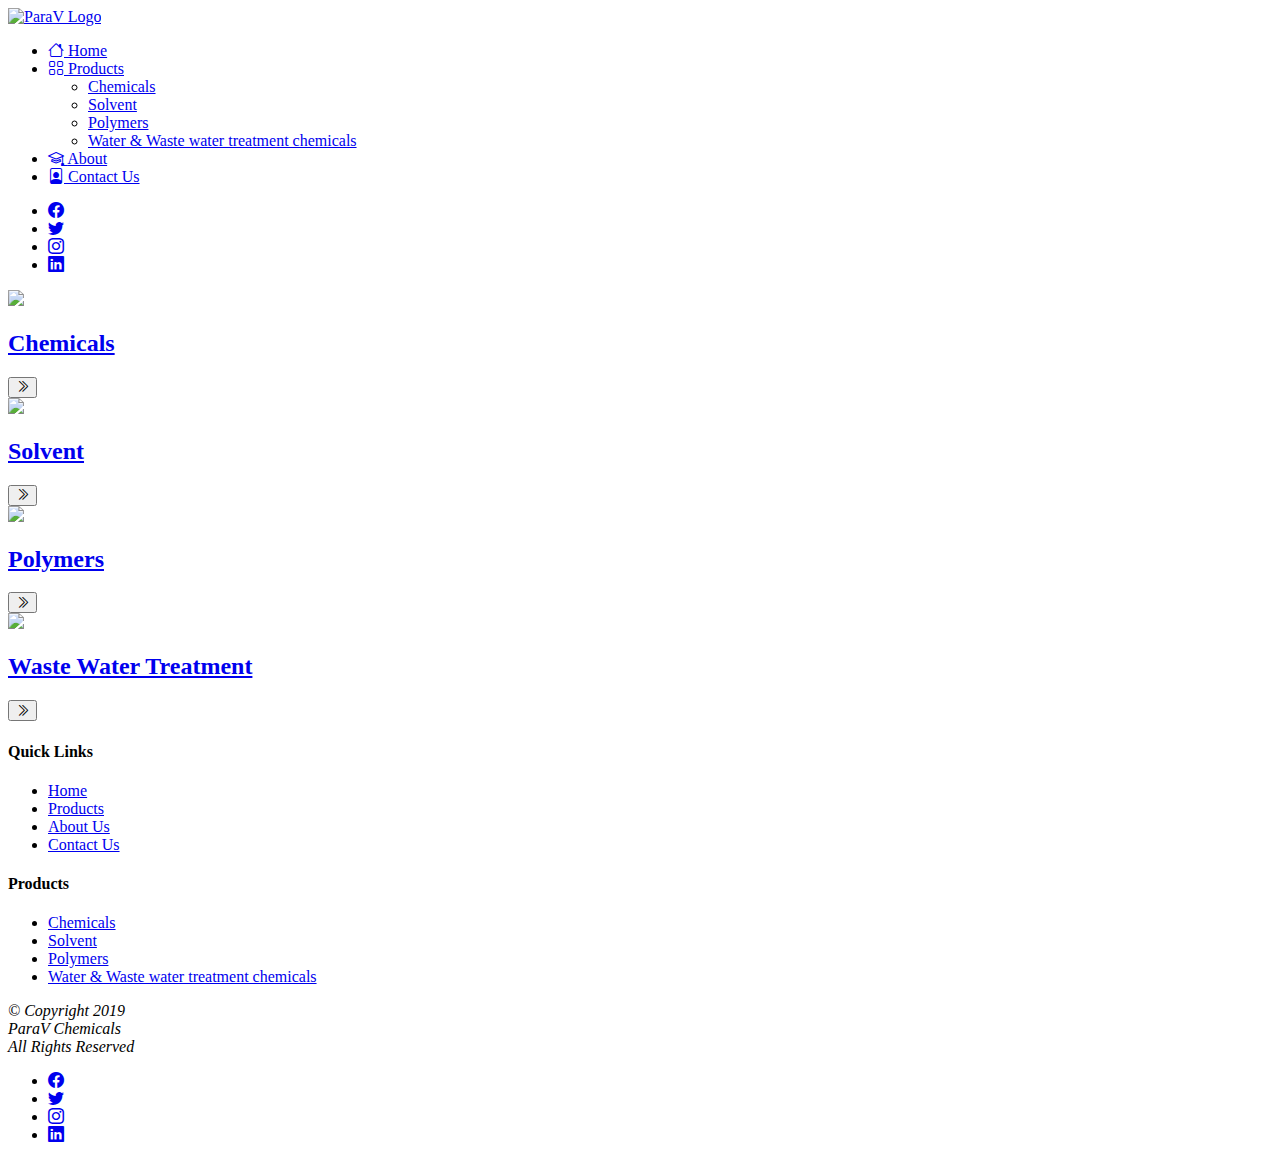
==== index.html @ d7d94d92 "Index page completed" ====
<!DOCTYPE html>
<html>

<head>
    <meta charset="UTF-8">
    <meta name="description" content="Free Web tutorials">
    <meta name="keywords" content="HTML, CSS, JavaScript">
    <meta name="author" content="John Doe">
    <meta name="viewport" content="width=device-width, initial-scale=1.0">

    <title>ParaV Chemicals</title>
    <!-- Font Links -->
    <link rel="preload" as="style"
        href="https://fonts.googleapis.com/css?family=Jost%3A200%2C300%2C400%2C500%2C600%2C700%2C800%7CJost%3A100%2C100italic%2C200%2C200italic%2C300%2C300italic%2C400%2C400italic%2C500%2C500italic%2C600%2C600italic%2C700%2C700italic%2C800%2C800italic%2C900%2C900italic&amp;subset=latin%2Clatin-ext&amp;display=swap">
    <link rel="stylesheet"
        href="https://fonts.googleapis.com/css?family=Jost%3A200%2C300%2C400%2C500%2C600%2C700%2C800%7CJost%3A100%2C100italic%2C200%2C200italic%2C300%2C300italic%2C400%2C400italic%2C500%2C500italic%2C600%2C600italic%2C700%2C700italic%2C800%2C800italic%2C900%2C900italic&amp;subset=latin%2Clatin-ext&amp;display=swap"
        media="all" onload="this.media='all'">

    <!-- CSS links -->
    <link href="https://cdn.jsdelivr.net/npm/bootstrap@5.0.2/dist/css/bootstrap.min.css" rel="stylesheet"
        integrity="sha384-EVSTQN3/azprG1Anm3QDgpJLIm9Nao0Yz1ztcQTwFspd3yD65VohhpuuCOmLASjC" crossorigin="anonymous">
    <link rel="stylesheet" href="https://cdn.jsdelivr.net/npm/bootstrap-icons@1.9.1/font/bootstrap-icons.css">
    <link href="css/style.css" rel="stylesheet">

    <!-- JS Links -->
    <script src="https://cdn.jsdelivr.net/npm/bootstrap@5.0.2/dist/js/bootstrap.bundle.min.js"
        integrity="sha384-MrcW6ZMFYlzcLA8Nl+NtUVF0sA7MsXsP1UyJoMp4YLEuNSfAP+JcXn/tWtIaxVXM"
        crossorigin="anonymous"></script>
</head>

<body>

    <header class="border-bottom">
        <div class="container">
            <div class="d-flex flex-wrap align-items-stretch justify-content-center justify-content-md-between header">
                <a href="/"
                    class="d-flex align-items-center col-md-3 mb-2 mb-md-0 text-dark text-decoration-none py-1 header_logo">
                    <img src="images/logo.jpg" alt="ParaV Logo" />
                </a>

                <ul class="nav col-12 col-md-auto mb-2 align-items-stretch justify-content-center mb-md-0">
                    <li class="d-flex align-items-stretch">
                        <a href="#"
                            class="nav-link mx-2 px-2 d-flex flex-column align-items-center justify-content-center link-dark">
                            <i class="bi bi-house"></i>
                            <span>Home</span>
                        </a>
                    </li>
                    <li class="d-flex align-items-stretch">
                        <a href="#"
                            class="nav-link mx-2 px-2 d-flex flex-column align-items-center justify-content-center link-dark">
                            <i class="bi bi-grid"></i>
                            <span>Products</span>
                        </a>
                        <ul class="dropdown-menu">
                            <li><a class="dropdown-item" href="chemicals.html">Chemicals</a></li>
                            <li><a class="dropdown-item" href="#">Solvent</a></li>
                            <li><a class="dropdown-item" href="#">Polymers</a></li>
                            <li><a class="dropdown-item" href="#">Water & Waste water treatment chemicals</a></li>
                        </ul>
                    </li>
                    <li class="d-flex align-items-stretch">
                        <a href="#"
                            class="nav-link mx-2 px-2 d-flex flex-column align-items-center justify-content-center link-dark">
                            <i class="bi bi-mortarboard"></i>
                            <span>About</span>
                        </a>
                    </li>
                    <li class="d-flex align-items-stretch">
                        <a href="#"
                            class="nav-link mx-2 px-2 d-flex flex-column align-items-center justify-content-center link-dark">
                            <i class="bi bi-file-person"></i>
                            <span>Contact Us</span>
                        </a>
                    </li>
                </ul>

                <div class="col-md-3 d-flex align-items-center justify-content-end">
                    <ul class="nav d-flex align-items-center justify-content-end mb-0 nav-social">
                        <li class="mx-2">
                            <a class="" href="javascript:;"><i class="bi bi-facebook"></i></a>
                        </li>
                        <li class="mx-2">
                            <a class="" href="javascript:;"><i class="bi bi-twitter"></i></a>
                        </li>
                        <li class="mx-2">
                            <a class="" href="javascript:;"><i class="bi bi-instagram"></i></a>
                        </li>
                        <li class="mx-2">
                            <a class="" href="javascript:;"><i class="bi bi-linkedin"></i></a>
                        </li>
                    </ul>
                </div>
            </div>
        </div>
    </header>
    <section class="main-wrapper">
        <section class="column-banner">
            <div class="row g-0">
                <div class="col-md-3">
                    <div class="column-banner-col">
                        <div class="column-banner-image">
                            <img src="images/chemicals.jpg">
                        </div>
                        <a href="javascript:;" class="column-banner-content">
                            <h2>Chemicals</h2>
                            <button class="btn btn-primary column-banner_btn"><i
                                    class="bi bi-chevron-double-right"></i></button>
                        </a>
                    </div>
                </div>
                <div class="col-md-3">
                    <div class="column-banner-col">
                        <div class="column-banner-image">
                            <img src="images/solvent.jpg">
                        </div>
                        <a href="javascript:;" class="column-banner-content">
                            <h2>Solvent</h2>
                            <button class="btn btn-primary column-banner_btn"><i
                                    class="bi bi-chevron-double-right"></i></button>
                        </a>
                    </div>
                </div>
                <div class="col-md-3">
                    <div class="column-banner-col">
                        <div class="column-banner-image">
                            <img src="images/polymers.jpg">
                        </div>
                        <a href="javascript:;" class="column-banner-content">
                            <h2>Polymers</h2>
                            <button class="btn btn-primary column-banner_btn"><i
                                    class="bi bi-chevron-double-right"></i></button>
                        </a>
                    </div>
                </div>
                <div class="col-md-3">
                    <div class="column-banner-col">
                        <div class="column-banner-image">
                            <img src="images/waste-water.jpg">
                        </div>
                        <a href="javascript:;" class="column-banner-content">
                            <h2>Waste Water Treatment</h2>
                            <button class="btn btn-primary column-banner_btn"><i
                                    class="bi bi-chevron-double-right"></i></button>
                        </a>
                    </div>
                </div>
            </div>
        </section>
    </section>

</body>
<footer>
    <div class="container">
        <div class="row">
            <div class="col-4">
                <h4>Quick Links</h4>
                <ul class="nav flex-column">
                    <li><a href="javascript:;" class="nav-link">Home</a></li>
                    <li><a href="javascript:;" class="nav-link">Products</a></li>
                    <li><a href="javascript:;" class="nav-link">About Us</a></li>
                    <li><a href="javascript:;" class="nav-link">Contact Us</a></li>
                </ul>
            </div>
            <div class="col-4">
                <h4>Products</h4>
                <ul class="nav flex-column">
                    <li><a href="chemicals.html" class="nav-link">Chemicals</a></li>
                    <li><a href="javascript:;" class="nav-link">Solvent</a></li>
                    <li><a href="javascript:;" class="nav-link">Polymers</a></li>
                    <li><a href="javascript:;" class="nav-link">Water & Waste water treatment chemicals</a></li>
                </ul>
            </div>
            <div class="col-4">
                <address class="text-end lh-lg">
                    &#169; Copyright 2019 <br>
                    ParaV Chemicals<br>
                    All Rights Reserved
                </address>
                <ul class="nav d-flex align-items-center justify-content-end mb-0 nav-social">
                    <li class="mx-3">
                        <a class="" href="javascript:;"><i class="bi bi-facebook"></i></a>
                    </li>
                    <li class="mx-3">
                        <a class="" href="javascript:;"><i class="bi bi-twitter"></i></a>
                    </li>
                    <li class="mx-3">
                        <a class="" href="javascript:;"><i class="bi bi-instagram"></i></a>
                    </li>
                    <li class="ms-3">
                        <a class="" href="javascript:;"><i class="bi bi-linkedin"></i></a>
                    </li>
                </ul>
            </div>
        </div>
    </div>
</footer>

</html>
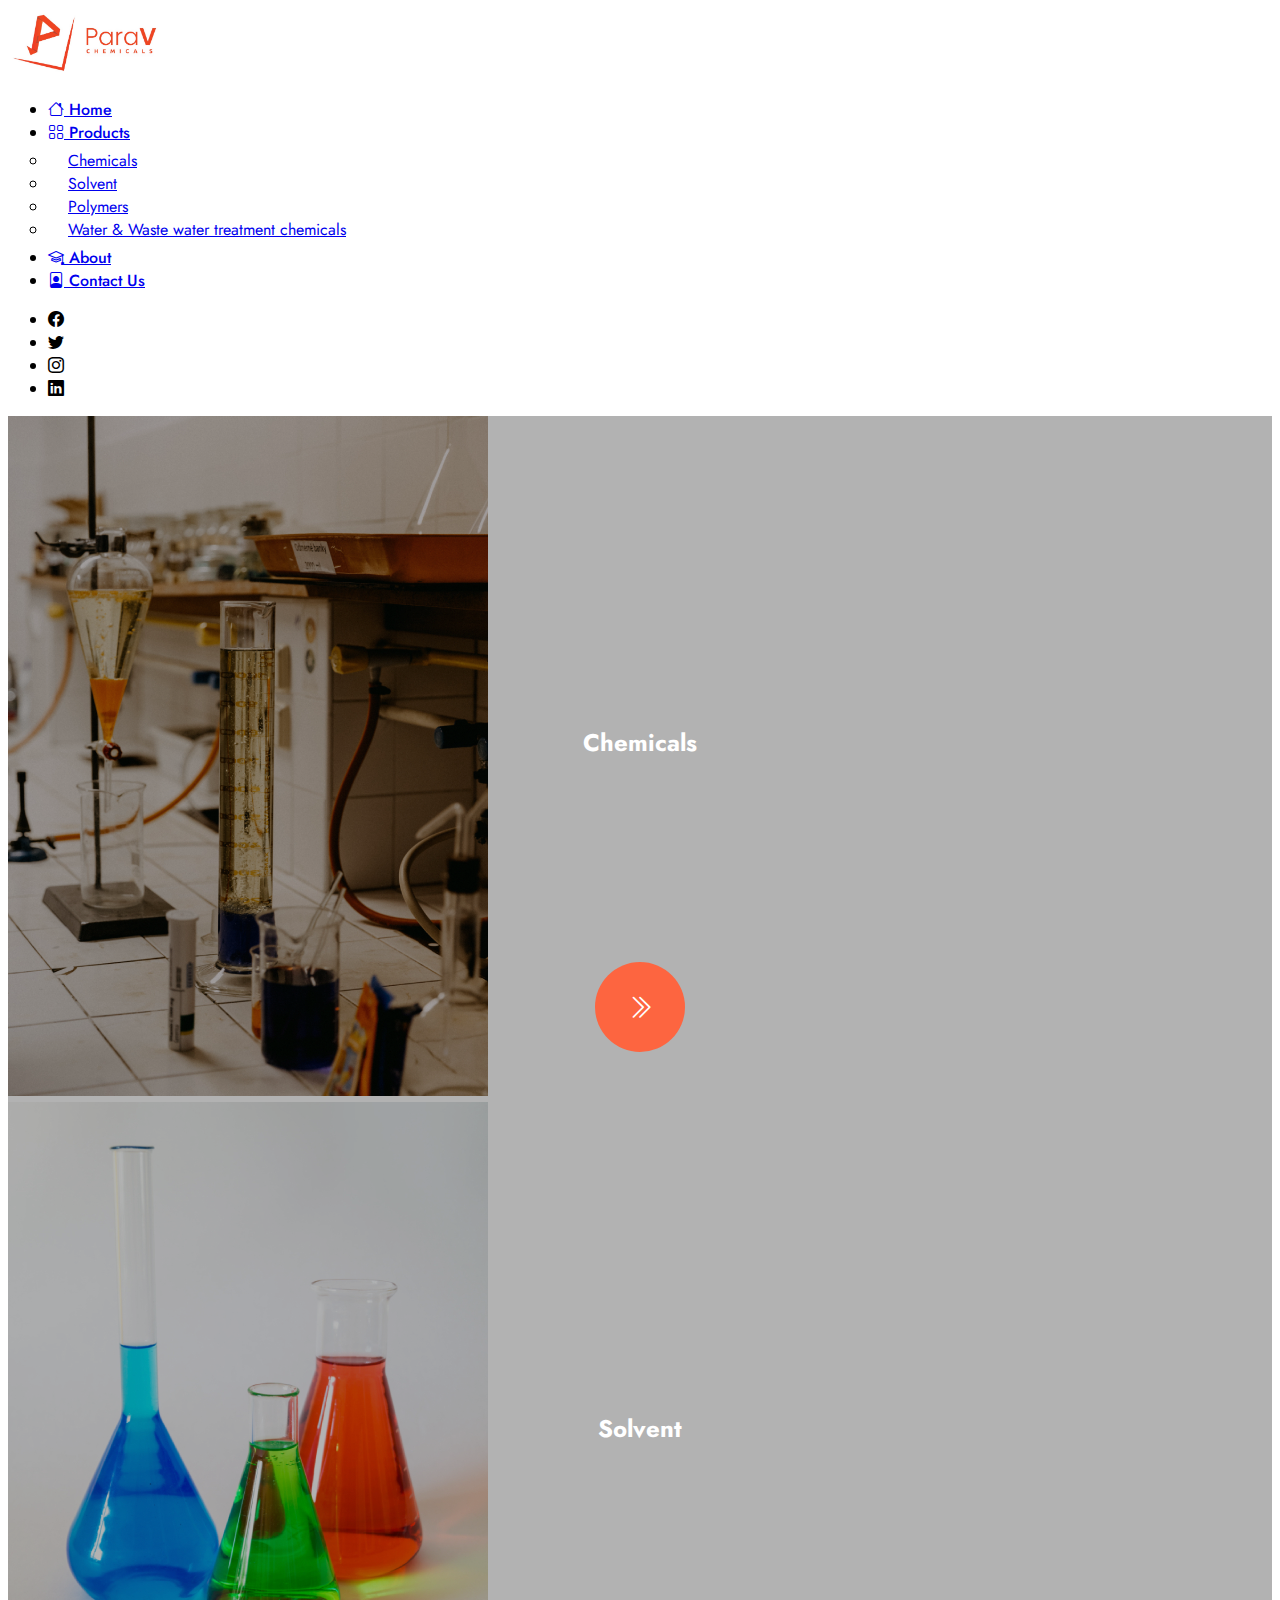
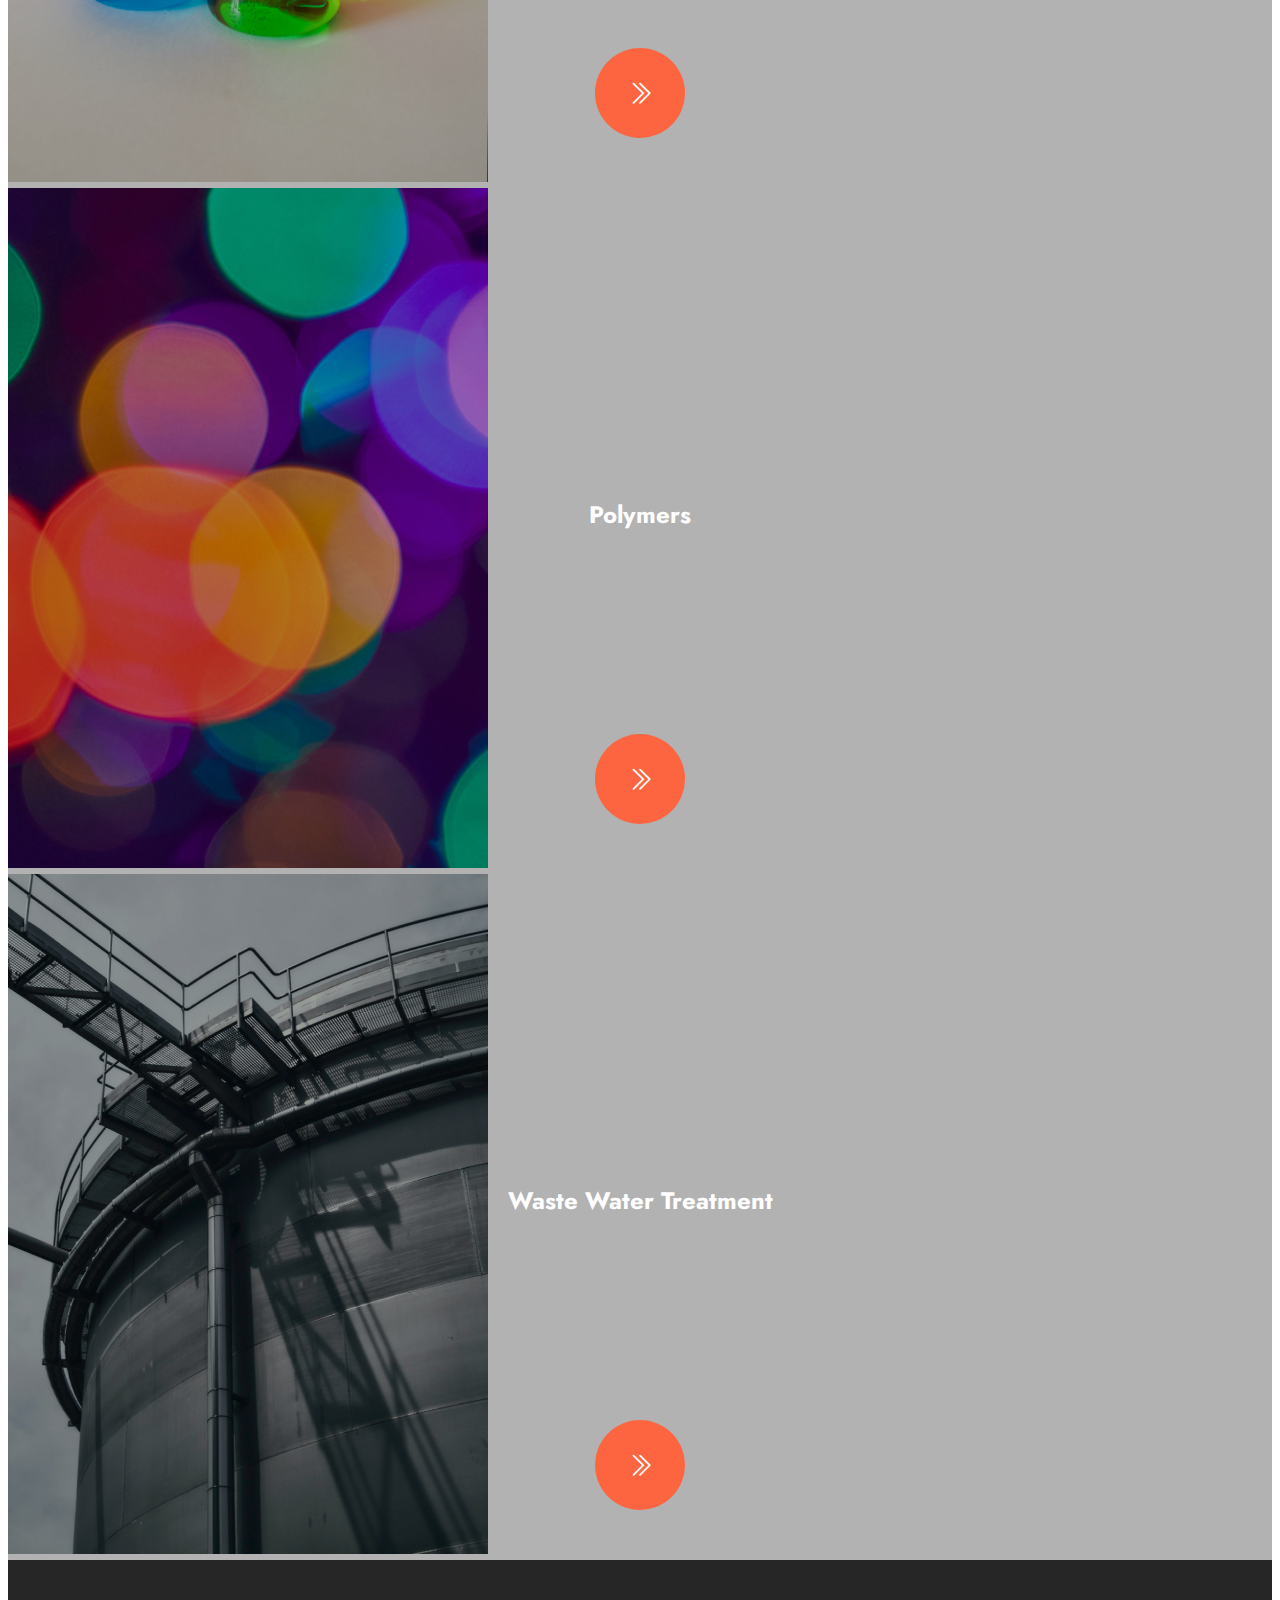
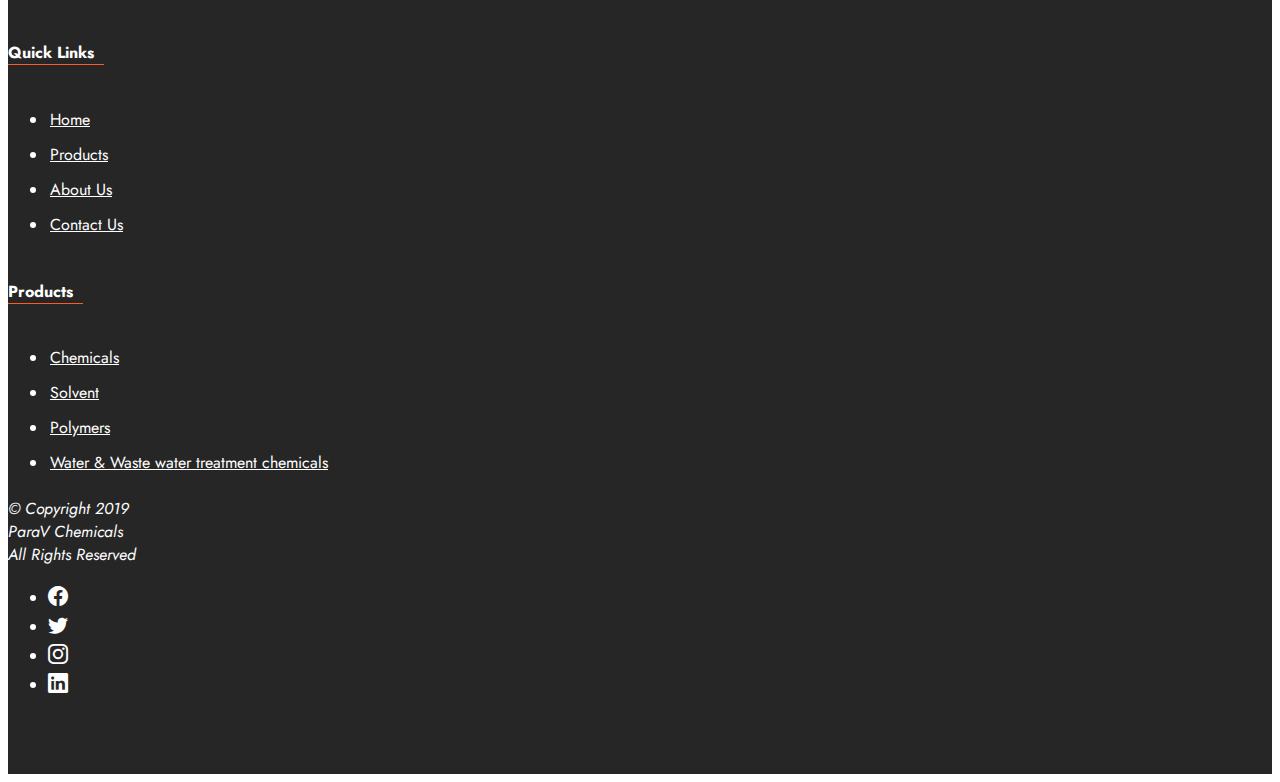
==== commit ec145ecc: "Chemical page update" ====
--- a/index.html
+++ b/index.html
@@ -30,10 +30,10 @@
 
 <body>
 
-    <header class="border-bottom">
+    <header>
         <div class="container">
             <div class="d-flex flex-wrap align-items-stretch justify-content-center justify-content-md-between header">
-                <a href="/"
+                <a href="index.html"
                     class="d-flex align-items-center col-md-3 mb-2 mb-md-0 text-dark text-decoration-none py-1 header_logo">
                     <img src="images/logo.jpg" alt="ParaV Logo" />
                 </a>
--- a/css/style.css
+++ b/css/style.css
@@ -0,0 +1,231 @@
+/*Base setup starts*/
+
+* {
+    transition: 0.2s ease all;
+}
+
+img {
+    max-width: 100%;
+}
+
+body {
+    font-family: Jost, Arial, sans-serif;
+    transition: 0.2s ease all;
+}
+
+.btn-primary {
+    background: #fff;
+    border: none;
+    border-radius: 0;
+    color: #000;
+    outline: none;
+    padding: 15px 30px;
+}
+
+.btn-primary:hover,
+.btn-primary:focus,
+.btn-primary:active,
+.btn-primary:active:focus {
+    background-color: #fff;
+    border: none;
+    box-shadow: none;
+    color: #000;
+    outline: none;
+}
+
+.btn i {
+    left: 0;
+    margin-left: 5px;
+    position: relative;
+    top: 1px;
+}
+
+.btn:hover i {
+    left: 3px;
+}
+
+/* Base setup ends */
+
+.header {}
+
+.header_logo img {
+    max-width: 160px;
+}
+
+.header .nav>li:hover>a {
+    color: #fd6540;
+}
+
+.header .nav>li:hover>a i {
+    color: #fd6540;
+}
+
+.header .nav a span {
+    font-weight: 500;
+}
+
+.header .nav li {
+    position: relative;
+}
+
+.header .nav li .dropdown-menu {
+    border: none;
+    border-radius: 0;
+    padding: 5px 0;
+    top: 76px;
+}
+
+.header .nav li:hover .dropdown-menu {
+    display: block;
+}
+
+.header .nav li .dropdown-menu a {
+    padding: 10px 20px;
+}
+
+.header .nav li .dropdown-menu a:active {
+    background: #fd6540;
+}
+
+.header .nav-social li a {
+    color: #000;
+}
+
+.column-banner .column-banner-col {
+    position: relative;
+}
+
+.column-banner-image:before {
+    background-color: rgba(0, 0, 0, .3);
+    content: '';
+    display: block;
+    height: 100%;
+    position: absolute;
+    transition: ease .3s;
+    width: 100%;
+}
+
+.column-banner-col:hover .column-banner-image:before {
+    background-color: rgba(0, 0, 0, .15);
+}
+
+.column-banner-content {
+    height: 100%;
+    position: absolute;
+    text-decoration: none;
+    top: 0;
+    width: 100%;
+}
+
+.column-banner-content:hover h2 {
+    top: 45%;
+}
+
+.column-banner-content:hover .btn i {
+    left: 3px;
+}
+
+.column-banner-content h2 {
+    /* background: rgb(0 0 0 / 80%); */
+    color: #fff;
+    margin-bottom: 0;
+    position: relative;
+    padding: 15px 10px;
+    text-align: center;
+    top: 40%;
+}
+
+.column-banner-content .btn {
+    background: #fd6540;
+    border-radius: 50%;
+    bottom: 50px;
+    height: 90px;
+    left: 50%;
+    position: absolute;
+    transform: translateX(-50%);
+    width: 90px;
+}
+
+.column-banner-content .btn i {
+    color: #fff;
+    font-size: 26px;
+    margin-left: 0;
+}
+
+.column-banner-content .btn:focus i,
+.column-banner-content .btn:active i,
+.column-banner-content .btn:focus:active i {
+    color: #000;
+}
+
+/*Product page starts*/
+
+.product-main-content {
+    background: #fff;
+    box-shadow: 0px 0px 10px 0px #0c0c0c;
+    padding: 40px 50px;
+    position: relative;
+}
+
+section.product-main {
+    margin-bottom: 70px;
+    margin-top: -340px;
+}
+
+h1.product-main-title {
+    border-bottom: 1px solid #ff3100;
+    margin-bottom: 30px;
+    padding-bottom: 10px;
+}
+
+.product-main-content ul li {
+    font-weight: 500;
+    list-style: none;
+    margin-bottom: 10px;
+}
+
+.product-main-content ul li i {
+    color: green;
+    font-size: 20px;
+    margin-right: 10px;
+    position: relative;
+    top: 2px;
+}
+
+/*Footer starts*/
+
+footer {
+    background-color: #262626;
+    color: #fff;
+    padding: 60px 0;
+}
+
+footer h4 {
+    border-bottom: 1px solid #ff592a;
+    display: inline-block;
+    padding-right: 10px;
+}
+
+footer .nav-link {
+    border-bottom: 1px solid transparent;
+    color: #fff;
+    display: inline-block;
+    margin-bottom: 6px;
+    padding: 5px 2px 0;
+}
+
+footer .nav-link:hover,
+footer .nav-link:active,
+footer .nav-link:focus {
+    border-bottom: 1px solid #fff;
+    color: #fff;
+}
+
+footer .nav-social li a {
+    color: #fff;
+    font-size: 20px;
+}
+
+footer .nav-social li a:hover {
+    color: #ff592a;
+}